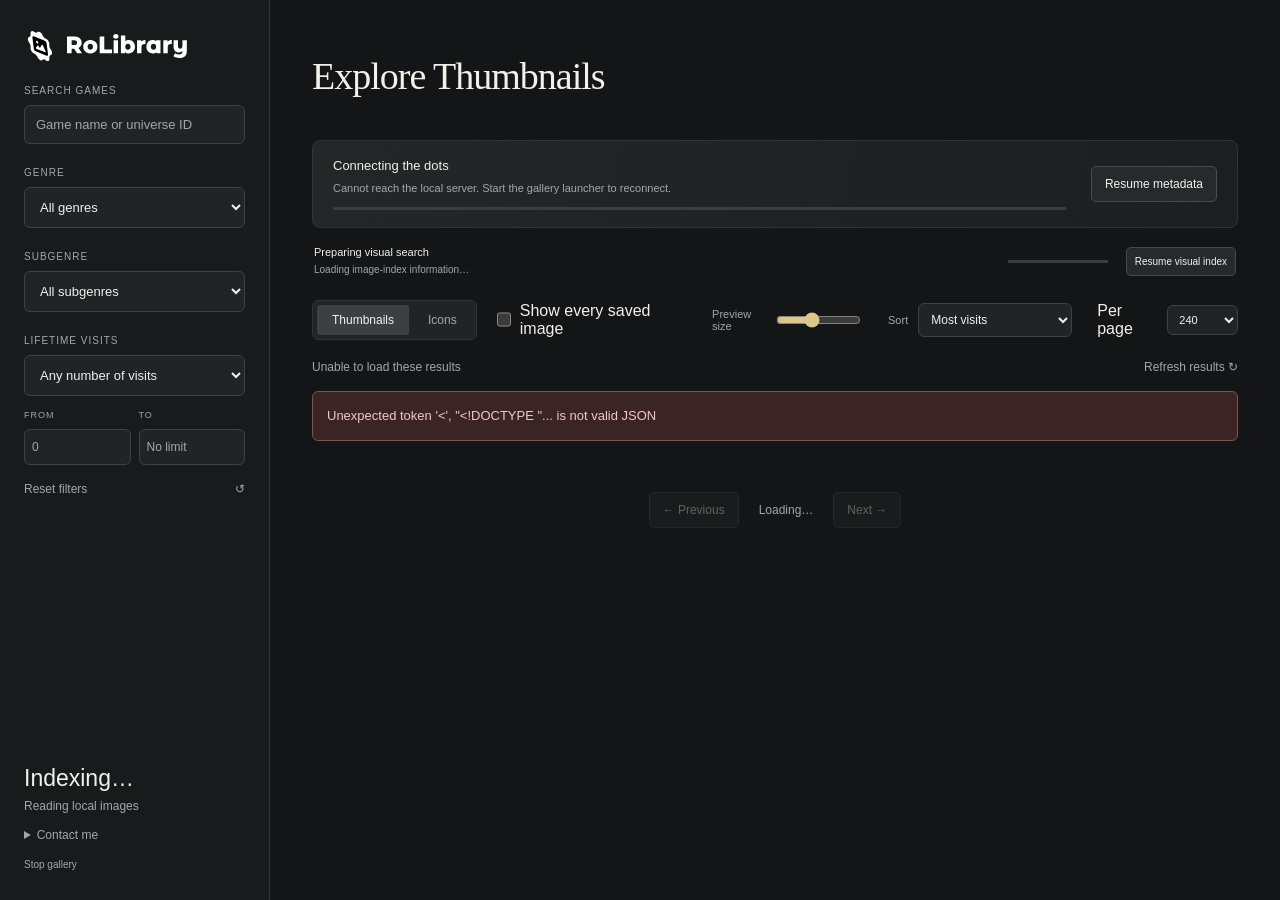
==== index.html @ e54143c8 "Add private thumbnail generator route" ====
<!doctype html>
<html lang="en">
<head>
  <meta charset="utf-8">
  <meta name="viewport" content="width=device-width, initial-scale=1">
  <title>RoLibrary</title>
  <link rel="icon" type="image/svg+xml" href="./blacklogo.svg?v=2">
  <link rel="stylesheet" href="/style.css">
  <script src="/app.js" defer></script>
</head>
<body>
  <aside class="sidebar">
    <div class="brand-header"><a class="brand" href="/"><img class="brand-logo" src="./logo.svg?v=2" alt=""><img class="brand-wordmark" src="./rolibrary.svg" alt="RoLibrary"></a></div>
    <nav id="saved-navigation" aria-label="Saved images" hidden><label for="saved-view">COLLECTIONS</label><select id="saved-view"><option value="">Explore all</option></select><button id="new-collection" class="text-button" type="button">+ New collection</button></nav>
    <form id="filters">
      <label for="search">SEARCH GAMES</label>
      <input id="search" type="search" placeholder="Game name or universe ID" autocomplete="off">
      <label for="genre">GENRE</label>
      <select id="genre"><option value="">All genres</option></select>
      <label for="subgenre">SUBGENRE</label>
      <select id="subgenre"><option value="">All subgenres</option></select>
      <label for="range">LIFETIME VISITS</label>
      <select id="range">
        <option value="">Any number of visits</option>
        <option value="0:100000">0–100K</option>
        <option value="100000:1000000">100K–1M</option>
        <option value="1000000:10000000">1M–10M</option>
        <option value="10000000:100000000">10M–100M</option>
        <option value="100000000:1000000000">100M–1B</option>
        <option value="1000000000:">1B and up</option>
      </select>
      <div class="visit-inputs"><div><label for="min_visits">FROM</label><input id="min_visits" type="number" min="0" step="1" placeholder="0"></div><div><label for="max_visits">TO</label><input id="max_visits" type="number" min="0" step="1" placeholder="No limit"></div></div>
      <button id="clear-filters" class="text-button" type="button">Reset filters <span>↺</span></button>
    </form>
    <div class="collection"><strong id="collection-count">Indexing…</strong><span id="collection-games">Reading local images</span><details class="contact"><summary>Contact me</summary><a href="https://www.roblox.com/users/48069218/profile" target="_blank" rel="noopener noreferrer">Roblox ↗</a><a href="https://discord.com/users/158335089913233408" target="_blank" rel="noopener noreferrer">Discord ↗</a></details><button id="quit" class="text-button" type="button">Stop gallery</button></div>
  </aside>
  <main>
    <header class="page-heading"><h2 id="explore-title">Explore Thumbnails</h2></header>
    <section class="sync-panel" aria-label="Metadata collection"><div class="sync-copy"><strong id="sync-title">Connecting the dots</strong><span id="sync-message">Loading library information…</span><progress id="sync-progress" max="1" value="0" aria-label="Games with metadata"></progress></div><button id="sync-button" class="secondary" type="button">Resume metadata</button></section>
    <section class="visual-panel" aria-label="Visual indexing"><div><strong id="visual-title">Preparing visual search</strong><span id="visual-message">Loading image-index information…</span></div><progress id="visual-progress" max="1" value="0" aria-label="Images visually indexed"></progress><button id="visual-button" class="secondary" type="button">Resume visual index</button></section>
    <section id="similarity-panel" class="similarity-panel" aria-label="Similarity reference" hidden><img id="reference-image" alt="Selected similarity reference"><div class="reference-copy"><span class="eyebrow">FINDING SIMILAR TO</span><strong id="reference-name"></strong></div><button id="clear-similarity" class="text-button" type="button">Exit similarity ×</button></section>
    <div class="toolbar"><div class="segmented" role="group" aria-label="Image type"><button type="button" data-kind="thumbs" aria-pressed="true">Thumbnails</button><button type="button" data-kind="icons" aria-pressed="false">Icons</button></div><div class="toolbar-options"><label class="check-control"><input id="all-images" type="checkbox">Show every saved image</label><label class="size-control" for="size">Preview size<input id="size" type="range" min="180" max="380" value="260"></label><label class="sort-control" for="sort">Sort<select id="sort"><option value="visits">Most visits</option><option value="least">Fewest visits</option><option value="name">Game name</option><option value="recent">Latest saved image</option></select></label><label class="sort-control" for="similarity-mode" hidden>Sort<select id="similarity-mode"><option value="both">Visual + game type</option><option value="visual">Visual appearance</option><option value="type">Game type</option></select></label><label class="page-size-control" for="page-size">Per page<select id="page-size"><option value="60">60</option><option value="120">120</option><option value="240" selected>240</option><option value="480">480</option></select></label></div></div>
    <div class="results-line"><p id="result-count" aria-live="polite">Loading games…</p><button id="refresh" class="text-button" type="button">Refresh results ↻</button></div>
    <div id="error" class="error" role="alert" hidden></div>
    <div id="loading" class="gallery-loading" role="status" hidden><span class="loading-spinner" aria-hidden="true"></span><span id="loading-message">Loading images…</span></div>
    <section id="grid" class="grid" aria-label="Game image gallery" aria-busy="true"></section>
    <div id="empty" class="empty" hidden><span>↗</span><h3>No games in this view.</h3><p>Try a broader genre, fewer words, or a wider visit range.<br>Games still waiting for metadata appear when no metadata filters are applied.</p></div>
    <nav class="pagination" aria-label="Result pages"><button id="previous" class="secondary" type="button" disabled>← Previous</button><span id="page-label">Page 1</span><button id="next" class="secondary" type="button" disabled>Next →</button></nav>
  </main>
  <dialog id="viewer" aria-labelledby="viewer-title">
    <div class="viewer-header"><div><span class="eyebrow" id="viewer-genre"></span><div class="viewer-title-row"><h2 id="viewer-title">Game preview</h2><a id="game-page" class="secondary" target="_blank" rel="noopener noreferrer" aria-label="Open game page" hidden>↗</a></div><p id="viewer-visits" class="viewer-visits"></p></div><button id="close-viewer" class="close-button" aria-label="Close preview" type="button">×</button></div>
    <div class="preview-stage"><button id="image-prev" class="image-nav" aria-label="Previous saved image" type="button">‹</button><img id="preview" alt=""><button id="image-next" class="image-nav" aria-label="Next saved image" type="button">›</button></div>
    <div class="viewer-details"><span id="image-info"></span></div>
    <div id="filmstrip" class="filmstrip" aria-label="Saved images"></div>
    <section class="viewer-actions" aria-label="Image details and actions"><div class="action-buttons"><div id="viewer-saved-actions" hidden></div><button id="thumbnail-add" class="secondary" type="button" hidden>Add as reference</button><a id="open-image" class="secondary" target="_blank" rel="noopener">Open image ↗</a><button id="download-image" class="secondary" type="button">Download image ↓</button><button id="reveal" class="secondary" type="button">Show in Explorer ↗</button><button id="find-similar" class="primary" type="button">Find similar ↗</button></div></section>
    <p id="viewer-error" class="error" role="alert" hidden></p>
  </dialog>
</body>
</html>
---- style.css ----
:root{color-scheme:dark;--background:#131516;--panel:#1b1e20;--line:#303437;--muted:#a0a8ac;--ink:#f1f1e9;--accent:#dcc78b;--card-width:260px;font-family:Segoe UI,Arial,sans-serif;background:var(--background);color:var(--ink)}
*{box-sizing:border-box}body{margin:0}button,input,select{font:inherit}button,a,input,select{touch-action:manipulation}button,a{ -webkit-tap-highlight-color:transparent}button{cursor:pointer}button:disabled{opacity:.35;cursor:default}button,a,input,select{outline-offset:4px}button:focus-visible,a:focus-visible,input:focus-visible,select:focus-visible{outline:2px solid var(--accent)}[hidden]{display:none!important}
.sidebar{position:fixed;inset:0 auto 0 0;width:270px;border-right:1px solid var(--line);padding:30px 24px;display:flex;flex-direction:column;overflow:auto;background:#181b1c}.brand{display:flex;gap:11px;align-items:center;text-decoration:none;color:var(--ink);font-size:11px;font-weight:700;letter-spacing:1.5px}.brand-mark{width:37px;height:37px;border:1px solid #756e54;color:var(--accent);font-size:23px;display:grid;place-items:center;font-family:Georgia,serif}.brand small{display:block;color:var(--muted);font-size:10px;font-weight:400;letter-spacing:.6px;margin-top:6px}.sidebar-intro{margin:46px 0 25px}.eyebrow{font-size:10px;letter-spacing:1.5px;color:var(--muted);font-weight:600}h1{font-family:Georgia,serif;font-size:24px;line-height:1.35;font-weight:400;margin:11px 0 0}.sidebar label{display:block;font-size:10px;letter-spacing:1px;color:var(--muted);margin:23px 0 9px}input,select{width:100%;border:1px solid #3c4245;border-radius:6px;background:#202426;color:var(--ink);padding:11px;font-size:13px}input::placeholder{color:#a0a8ac}select{cursor:pointer}input[type=search]{padding-right:5px}.visit-inputs{display:flex;gap:8px;align-items:end}.visit-inputs>div{min-width:0;flex:1}.visit-inputs>span{padding-bottom:12px;color:var(--muted)}.visit-inputs label{font-size:9px;margin-top:14px}.visit-inputs input{padding:10px 7px;font-size:12px}.text-button{border:0;background:none;color:var(--muted);padding:0;font-size:12px}.text-button:hover{color:var(--accent)}#clear-filters{display:flex;justify-content:space-between;width:100%;padding:17px 0}.collection{margin-top:auto;padding-top:30px;display:flex;flex-direction:column;gap:7px}.collection strong{font-weight:400;font-size:23px}.collection>span:not(.eyebrow){font-size:12px;color:var(--muted)}.local-badge{font-size:9px;letter-spacing:1px;color:var(--muted);margin-top:18px}.local-badge span{display:inline-block;background:#94b69f;width:6px;height:6px;border-radius:50%;margin-right:6px}
main{margin-left:270px;padding:42px 42px 24px;max-width:2200px}.page-heading{display:flex;justify-content:space-between;gap:20px;align-items:center;margin-bottom:30px}h2{font-family:Georgia,serif;font-weight:400;font-size:38px;letter-spacing:-1px;margin:12px 0}h2>span{color:var(--accent)}.page-heading p{color:var(--muted);font-size:14px;margin:0}.edition{font-size:10px;letter-spacing:1.5px;white-space:nowrap;color:#b1a681;border:1px solid #484437;border-radius:3px;padding:9px}.sync-panel{border:1px solid var(--line);border-radius:8px;background:linear-gradient(100deg,#232728,#1b1f20);padding:17px 20px;display:flex;align-items:center;gap:25px;margin-bottom:26px}.sync-copy{flex:1;min-width:0}.sync-copy strong{display:block;font-size:13px;font-weight:500}.sync-copy>span{display:block;font-size:11px;color:var(--muted);margin:7px 0 10px;line-height:1.5}progress{appearance:none;width:100%;height:3px;border:0;display:block;background:#3a3e3f;border-radius:3px}progress::-webkit-progress-bar{background:#3a3e3f}progress::-webkit-progress-value{background:var(--accent)}progress::-moz-progress-bar{background:var(--accent)}.secondary,.primary{display:inline-flex;justify-content:center;align-items:center;text-decoration:none;border:1px solid #464c4e;background:#252a2c;border-radius:5px;color:var(--ink);font-size:12px;padding:10px 13px;white-space:nowrap}.secondary:hover:not(:disabled){background:#343b3d}.primary{background:var(--accent);border-color:var(--accent);color:#24251f}.primary:hover{background:#e9d7a5}.toolbar{display:flex;justify-content:space-between;align-items:center;gap:20px}.segmented{background:#202426;border:1px solid var(--line);border-radius:6px;padding:4px;display:flex;gap:4px}.segmented button{background:none;color:var(--muted);border:0;border-radius:3px;padding:8px 15px;font-size:12px}.segmented button[aria-pressed=true]{background:#3b4142;color:var(--ink)}.toolbar-options{display:flex;gap:25px;align-items:center}.size-control{font-size:11px;color:var(--muted);display:flex;gap:10px;align-items:center}.size-control input{width:85px;padding:0;accent-color:var(--accent)}.sort-control{font-size:11px;color:var(--muted);display:flex;gap:10px;align-items:center}.sort-control select{width:154px;padding:8px;font-size:12px}.results-line{display:flex;justify-content:space-between;align-items:center;gap:12px;margin:20px 0 17px;font-size:12px;color:var(--muted)}.results-line p{margin:0}.grid{display:grid;grid-template-columns:repeat(auto-fill,minmax(min(100%,var(--card-width)),1fr));gap:22px 18px}.card{padding:0;background:none;border:0;text-align:left;color:var(--ink);min-width:0;display:block;border-radius:7px}.card-image{aspect-ratio:16/9;background:#24292b;overflow:hidden;border-radius:7px;position:relative;display:grid;place-items:center}.card-image img{width:100%;height:100%;object-fit:cover;display:block;transition:transform .2s}.icons .card-image{aspect-ratio:1}.card:hover .card-image img{transform:scale(1.035)}.image-total{position:absolute;bottom:9px;right:9px;border-radius:4px;padding:4px 6px;font-size:10px;color:#fff;background:#16191cdd}.card h3{font-size:13px;font-weight:500;white-space:nowrap;text-overflow:ellipsis;overflow:hidden;margin:12px 0 7px}.card-meta{display:flex;justify-content:space-between;gap:8px;font-size:10px;color:var(--muted);line-height:1.5}.card-meta>span:first-child{white-space:nowrap;overflow:hidden;text-overflow:ellipsis}.card-meta>span:last-child{color:var(--accent);white-space:nowrap}.card-subgenre{display:block;color:#959fa3;font-size:10px;margin-top:4px}.empty{text-align:center;padding:80px 20px;border:1px dashed var(--line);border-radius:8px}.empty>span{font-size:40px;color:var(--accent)}.empty h3{font-family:Georgia,serif;font-size:26px;font-weight:400}.empty p{font-size:13px;line-height:1.8;color:var(--muted)}.error{padding:14px;background:#3a2524;border:1px solid #80524d;border-radius:6px;color:#f2c8c2;font-size:13px;line-height:1.6;margin-bottom:15px}.pagination{display:flex;justify-content:center;align-items:center;gap:20px;margin:36px 0;font-size:12px;color:var(--muted)}footer{display:flex;justify-content:space-between;gap:15px;border-top:1px solid var(--line);padding-top:20px;font-size:10px;color:var(--muted);line-height:1.6}
dialog{background:#1c2022;color:var(--ink);border:1px solid #454c4f;border-radius:12px;width:min(1150px,94vw);max-height:94vh;padding:22px;overflow:auto}dialog::backdrop{background:#080b0de8}.viewer-header{display:flex;justify-content:space-between;gap:20px;align-items:start;margin-bottom:18px}.viewer-header h2{font-family:Segoe UI,Arial,sans-serif;letter-spacing:0;font-size:22px;font-weight:500;margin:8px 0 0}.close-button{background:#313739;border:0;color:var(--ink);width:34px;height:34px;font-size:26px;border-radius:50%;flex-shrink:0}.preview-stage{height:min(53vh,590px);background:#111416;border-radius:7px;display:flex;align-items:center;justify-content:space-between;padding:12px;gap:12px}.preview-stage img{height:100%;max-width:calc(100% - 100px);object-fit:contain;min-width:0}.image-nav{border:1px solid #454c4f;background:#262d30;color:var(--ink);width:36px;height:44px;border-radius:5px;font-size:28px;flex-shrink:0}.viewer-details{display:flex;justify-content:space-between;color:var(--muted);font-size:12px;gap:15px;margin:15px 0}.filmstrip{display:flex;gap:9px;overflow:auto;padding:4px 0 12px}.filmstrip button{padding:3px;background:none;border:2px solid transparent;border-radius:5px;flex-shrink:0}.filmstrip button[aria-pressed=true]{border-color:var(--accent)}.filmstrip img{height:62px;width:105px;object-fit:contain;display:block;background:#111416}.viewer-actions{border-top:1px solid var(--line);padding-top:14px;margin-top:4px;display:flex;align-items:center;justify-content:space-between;gap:16px}.viewer-actions>div:last-child{display:flex;gap:8px}.viewer-actions p{font-size:11px;margin:0 0 6px;overflow-wrap:anywhere}.viewer-actions span{font-size:10px;color:var(--muted)}.missing-image{color:var(--muted);padding:20px;font-size:12px}
@media(min-width:1800px){main{padding:48px 60px}}@media(max-width:1100px){main{padding:30px 24px}.sidebar{width:235px;padding:25px 18px}main{margin-left:235px}.edition,.size-control{display:none}h2{font-size:30px}.toolbar-options{gap:10px}.toolbar{gap:10px}}@media(max-width:720px){.sidebar{position:static;width:auto;border-right:0;border-bottom:1px solid var(--line);padding:20px}.sidebar-intro,.collection{display:none}#filters{display:grid;grid-template-columns:1fr 1fr;gap:10px;margin-top:18px}#filters>label{display:none}#filters>input,#filters>select{min-width:0}#search{grid-column:1/-1}.visit-inputs{grid-column:1/-1}.visit-inputs label{margin-top:0}#clear-filters{grid-column:1/-1;padding:4px 0}main{margin-left:0;padding:25px 18px}.page-heading{margin-bottom:22px}h2{font-size:29px}.sync-panel{padding:14px;gap:12px}.sync-panel .secondary{font-size:10px;padding:9px}.toolbar{flex-wrap:wrap}.toolbar-options{margin-left:auto}.segmented button{padding:8px 11px}.sort-control{gap:6px}.sort-control select{width:135px}.grid{gap:20px 12px;grid-template-columns:repeat(auto-fill,minmax(min(100%,210px),1fr))}.viewer-actions{flex-direction:column;align-items:stretch}.viewer-actions>div:last-child{justify-content:end}.viewer-header h2{font-size:18px}.viewer-details{font-size:10px}.preview-stage{height:40vh;padding:6px;gap:6px}.preview-stage img{max-width:calc(100% - 72px)}.image-nav{width:27px}.viewer-actions .secondary,.viewer-actions .primary{font-size:11px}footer{flex-direction:column}dialog{padding:15px}}
@media(prefers-reduced-motion:reduce){*{scroll-behavior:auto!important;transition:none!important}}


.visual-panel{display:flex;align-items:center;gap:18px;padding:0 2px 22px;margin-top:-8px;color:var(--muted)}.visual-panel>div{flex:1;min-width:0}.visual-panel strong{font-size:11px;font-weight:500;display:block;color:var(--ink)}.visual-panel span{font-size:10px;line-height:1.6;display:block;margin-top:4px}.visual-panel progress{width:100px}.visual-panel button{font-size:10px;padding:8px}.similarity-panel{border:1px solid #766d4d;background:#282920;border-radius:8px;padding:14px;display:flex;align-items:center;gap:16px;margin-bottom:22px}.similarity-panel>img{width:100px;height:65px;object-fit:contain;background:#131516;border-radius:4px}.reference-copy{flex:1;min-width:0}.reference-copy strong{display:block;font-size:13px;font-weight:500;margin-top:7px}.similarity-panel label{font-size:10px;color:var(--muted)}.similarity-panel select{display:block;margin-top:6px;font-size:12px;padding:7px}.view-options{display:flex;align-items:center;justify-content:space-between;margin-top:20px;padding-top:16px;border-top:1px solid var(--line);color:var(--muted);font-size:11px}.check-control{display:flex;gap:9px;align-items:center;cursor:pointer}.check-control input{width:15px;height:15px;accent-color:var(--accent);margin:0}.page-size-control{display:flex;gap:10px;align-items:center}.page-size-control select{width:75px;padding:7px;font-size:11px}.match-score{display:inline-block;color:var(--accent);font-size:10px;margin-top:7px;border:1px solid #494632;padding:3px 6px;border-radius:3px}#quit{align-self:start;margin-top:10px;font-size:10px}#sort:disabled{opacity:.8}.card-image img{pointer-events:none}
@media(max-width:720px){.visual-panel{flex-wrap:wrap;gap:10px}.visual-panel progress{width:70px}.similarity-panel{flex-wrap:wrap;gap:10px}.similarity-panel>img{width:70px;height:50px}.similarity-panel label{margin-left:auto}.similarity-panel select{width:160px}.viewer-actions>div:last-child{flex-wrap:wrap}}
.gallery-loading{display:flex;flex-direction:column;align-items:center;justify-content:center;gap:16px;min-height:240px;color:var(--muted);font-size:13px}.gallery-loading[hidden]{display:none!important}.loading-spinner{width:28px;height:28px;border:2px solid var(--line);border-top-color:var(--accent);border-radius:50%;animation:gallery-spin .8s linear infinite}@keyframes gallery-spin{to{transform:rotate(360deg)}}@media(prefers-reduced-motion:reduce){.loading-spinner{animation:none}}

.viewer-actions strong{display:block;font-size:12px;margin-bottom:6px}.viewer-actions .action-buttons{display:flex;flex-wrap:wrap;justify-content:flex-end;align-items:center;gap:8px}.viewer-actions #viewer-saved-actions{display:flex;gap:8px;margin:0}.viewer-actions #viewer-saved-actions[hidden]{display:none}

.viewer-title-row{display:flex;align-items:center;flex-wrap:wrap;gap:12px}.viewer-title-row h2{margin:8px 0}.viewer-actions>.action-buttons:only-child{margin-left:auto}.viewer-actions>div:not(.action-buttons){display:block}

.viewer-visits{margin:0;color:var(--muted);font-size:12px}


.brand-logo{width:32px;height:32px;object-fit:contain;flex:none}.brand-wordmark{display:block;width:120px;height:auto}

.contact{margin:8px 0 0;font-size:12px;color:var(--muted)}.contact summary{cursor:pointer}.contact a{display:block;margin-top:8px;color:var(--ink);text-decoration:none}.contact a:hover{text-decoration:underline}
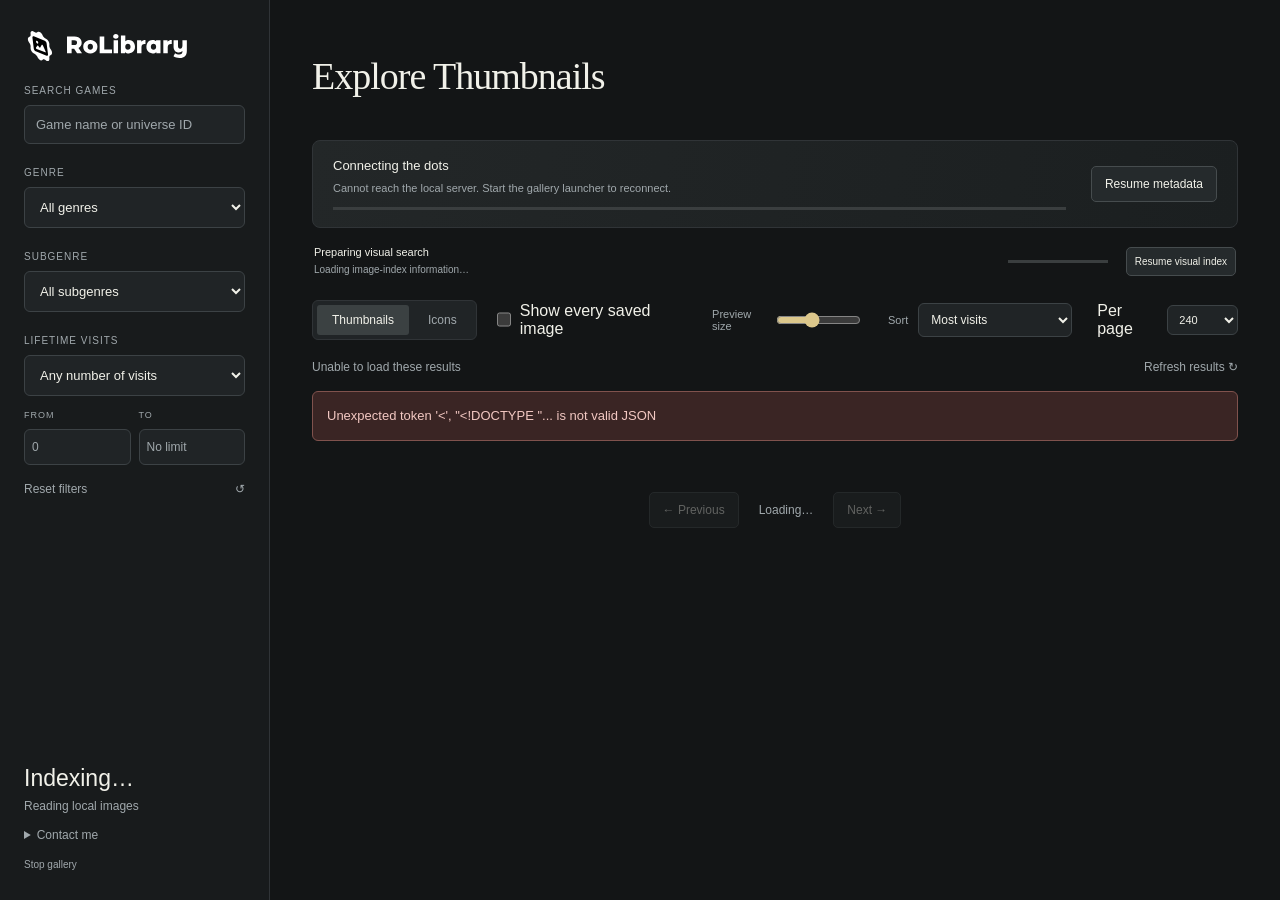
==== commit f3ce5667: "Show Roblox charts as thumbnail cards" ====
--- a/index.html
+++ b/index.html
@@ -1,60 +1,61 @@
-<!doctype html>
-<html lang="en">
-<head>
-  <meta charset="utf-8">
-  <meta name="viewport" content="width=device-width, initial-scale=1">
-  <title>RoLibrary</title>
-  <link rel="icon" type="image/svg+xml" href="./blacklogo.svg?v=2">
-  <link rel="stylesheet" href="/style.css">
-  <script src="/app.js" defer></script>
-</head>
-<body>
-  <aside class="sidebar">
-    <div class="brand-header"><a class="brand" href="/"><img class="brand-logo" src="./logo.svg?v=2" alt=""><img class="brand-wordmark" src="./rolibrary.svg" alt="RoLibrary"></a></div>
-    <nav id="saved-navigation" aria-label="Saved images" hidden><label for="saved-view">COLLECTIONS</label><select id="saved-view"><option value="">Explore all</option></select><button id="new-collection" class="text-button" type="button">+ New collection</button></nav>
-    <form id="filters">
-      <label for="search">SEARCH GAMES</label>
-      <input id="search" type="search" placeholder="Game name or universe ID" autocomplete="off">
-      <label for="genre">GENRE</label>
-      <select id="genre"><option value="">All genres</option></select>
-      <label for="subgenre">SUBGENRE</label>
-      <select id="subgenre"><option value="">All subgenres</option></select>
-      <label for="range">LIFETIME VISITS</label>
-      <select id="range">
-        <option value="">Any number of visits</option>
-        <option value="0:100000">0–100K</option>
-        <option value="100000:1000000">100K–1M</option>
-        <option value="1000000:10000000">1M–10M</option>
-        <option value="10000000:100000000">10M–100M</option>
-        <option value="100000000:1000000000">100M–1B</option>
-        <option value="1000000000:">1B and up</option>
-      </select>
-      <div class="visit-inputs"><div><label for="min_visits">FROM</label><input id="min_visits" type="number" min="0" step="1" placeholder="0"></div><div><label for="max_visits">TO</label><input id="max_visits" type="number" min="0" step="1" placeholder="No limit"></div></div>
-      <button id="clear-filters" class="text-button" type="button">Reset filters <span>↺</span></button>
-    </form>
-    <div class="collection"><strong id="collection-count">Indexing…</strong><span id="collection-games">Reading local images</span><details class="contact"><summary>Contact me</summary><a href="https://www.roblox.com/users/48069218/profile" target="_blank" rel="noopener noreferrer">Roblox ↗</a><a href="https://discord.com/users/158335089913233408" target="_blank" rel="noopener noreferrer">Discord ↗</a></details><button id="quit" class="text-button" type="button">Stop gallery</button></div>
-  </aside>
-  <main>
-    <header class="page-heading"><h2 id="explore-title">Explore Thumbnails</h2></header>
-    <section class="sync-panel" aria-label="Metadata collection"><div class="sync-copy"><strong id="sync-title">Connecting the dots</strong><span id="sync-message">Loading library information…</span><progress id="sync-progress" max="1" value="0" aria-label="Games with metadata"></progress></div><button id="sync-button" class="secondary" type="button">Resume metadata</button></section>
-    <section class="visual-panel" aria-label="Visual indexing"><div><strong id="visual-title">Preparing visual search</strong><span id="visual-message">Loading image-index information…</span></div><progress id="visual-progress" max="1" value="0" aria-label="Images visually indexed"></progress><button id="visual-button" class="secondary" type="button">Resume visual index</button></section>
-    <section id="similarity-panel" class="similarity-panel" aria-label="Similarity reference" hidden><img id="reference-image" alt="Selected similarity reference"><div class="reference-copy"><span class="eyebrow">FINDING SIMILAR TO</span><strong id="reference-name"></strong></div><button id="clear-similarity" class="text-button" type="button">Exit similarity ×</button></section>
-    <div class="toolbar"><div class="segmented" role="group" aria-label="Image type"><button type="button" data-kind="thumbs" aria-pressed="true">Thumbnails</button><button type="button" data-kind="icons" aria-pressed="false">Icons</button></div><div class="toolbar-options"><label class="check-control"><input id="all-images" type="checkbox">Show every saved image</label><label class="size-control" for="size">Preview size<input id="size" type="range" min="180" max="380" value="260"></label><label class="sort-control" for="sort">Sort<select id="sort"><option value="visits">Most visits</option><option value="least">Fewest visits</option><option value="name">Game name</option><option value="recent">Latest saved image</option></select></label><label class="sort-control" for="similarity-mode" hidden>Sort<select id="similarity-mode"><option value="both">Visual + game type</option><option value="visual">Visual appearance</option><option value="type">Game type</option></select></label><label class="page-size-control" for="page-size">Per page<select id="page-size"><option value="60">60</option><option value="120">120</option><option value="240" selected>240</option><option value="480">480</option></select></label></div></div>
-    <div class="results-line"><p id="result-count" aria-live="polite">Loading games…</p><button id="refresh" class="text-button" type="button">Refresh results ↻</button></div>
-    <div id="error" class="error" role="alert" hidden></div>
-    <div id="loading" class="gallery-loading" role="status" hidden><span class="loading-spinner" aria-hidden="true"></span><span id="loading-message">Loading images…</span></div>
-    <section id="grid" class="grid" aria-label="Game image gallery" aria-busy="true"></section>
-    <div id="empty" class="empty" hidden><span>↗</span><h3>No games in this view.</h3><p>Try a broader genre, fewer words, or a wider visit range.<br>Games still waiting for metadata appear when no metadata filters are applied.</p></div>
-    <nav class="pagination" aria-label="Result pages"><button id="previous" class="secondary" type="button" disabled>← Previous</button><span id="page-label">Page 1</span><button id="next" class="secondary" type="button" disabled>Next →</button></nav>
-  </main>
-  <dialog id="viewer" aria-labelledby="viewer-title">
-    <div class="viewer-header"><div><span class="eyebrow" id="viewer-genre"></span><div class="viewer-title-row"><h2 id="viewer-title">Game preview</h2><a id="game-page" class="secondary" target="_blank" rel="noopener noreferrer" aria-label="Open game page" hidden>↗</a></div><p id="viewer-visits" class="viewer-visits"></p></div><button id="close-viewer" class="close-button" aria-label="Close preview" type="button">×</button></div>
-    <div class="preview-stage"><button id="image-prev" class="image-nav" aria-label="Previous saved image" type="button">‹</button><img id="preview" alt=""><button id="image-next" class="image-nav" aria-label="Next saved image" type="button">›</button></div>
-    <div class="viewer-details"><span id="image-info"></span></div>
-    <div id="filmstrip" class="filmstrip" aria-label="Saved images"></div>
-    <section class="viewer-actions" aria-label="Image details and actions"><div class="action-buttons"><div id="viewer-saved-actions" hidden></div><button id="thumbnail-add" class="secondary" type="button" hidden>Add as reference</button><a id="open-image" class="secondary" target="_blank" rel="noopener">Open image ↗</a><button id="download-image" class="secondary" type="button">Download image ↓</button><button id="reveal" class="secondary" type="button">Show in Explorer ↗</button><button id="find-similar" class="primary" type="button">Find similar ↗</button></div></section>
-    <p id="viewer-error" class="error" role="alert" hidden></p>
-  </dialog>
-</body>
-</html>
-
+<!doctype html>
+<html lang="en">
+<head>
+  <meta charset="utf-8">
+  <meta name="viewport" content="width=device-width, initial-scale=1">
+  <title>RoLibrary</title>
+  <link rel="icon" type="image/svg+xml" href="./blacklogo.svg?v=2">
+  <link rel="stylesheet" href="/style.css">
+  <script src="/app.js" defer></script>
+</head>
+<body>
+  <aside class="sidebar">
+    <div class="brand-header"><a class="brand" href="/"><img class="brand-logo" src="./logo.svg?v=2" alt=""><img class="brand-wordmark" src="./rolibrary.svg" alt="RoLibrary"></a></div>
+    <nav id="saved-navigation" aria-label="Saved images" hidden><label for="saved-view">COLLECTIONS</label><select id="saved-view"><option value="">Explore all</option></select><button id="new-collection" class="text-button" type="button">+ New collection</button></nav>
+    <form id="filters">
+      <label for="search">SEARCH GAMES</label>
+      <input id="search" type="search" placeholder="Game name or universe ID" autocomplete="off">
+      <label for="genre">GENRE</label>
+      <select id="genre"><option value="">All genres</option></select>
+      <label for="subgenre">SUBGENRE</label>
+      <select id="subgenre"><option value="">All subgenres</option></select>
+      <label for="range">LIFETIME VISITS</label>
+      <select id="range">
+        <option value="">Any number of visits</option>
+        <option value="0:100000">0–100K</option>
+        <option value="100000:1000000">100K–1M</option>
+        <option value="1000000:10000000">1M–10M</option>
+        <option value="10000000:100000000">10M–100M</option>
+        <option value="100000000:1000000000">100M–1B</option>
+        <option value="1000000000:">1B and up</option>
+      </select>
+      <div class="visit-inputs"><div><label for="min_visits">FROM</label><input id="min_visits" type="number" min="0" step="1" placeholder="0"></div><div><label for="max_visits">TO</label><input id="max_visits" type="number" min="0" step="1" placeholder="No limit"></div></div>
+      <button id="clear-filters" class="text-button" type="button">Reset filters <span>↺</span></button>
+    </form>
+    <div class="collection"><strong id="collection-count">Indexing…</strong><span id="collection-games">Reading local images</span><details class="contact"><summary>Contact me</summary><a href="https://www.roblox.com/users/48069218/profile" target="_blank" rel="noopener noreferrer">Roblox ↗</a><a href="https://discord.com/users/158335089913233408" target="_blank" rel="noopener noreferrer">Discord ↗</a></details><button id="quit" class="text-button" type="button">Stop gallery</button></div>
+  </aside>
+  <main>
+    <header class="page-heading"><h2 id="explore-title">Explore Thumbnails</h2></header>
+    <section class="sync-panel" aria-label="Metadata collection"><div class="sync-copy"><strong id="sync-title">Connecting the dots</strong><span id="sync-message">Loading library information…</span><progress id="sync-progress" max="1" value="0" aria-label="Games with metadata"></progress></div><button id="sync-button" class="secondary" type="button">Resume metadata</button></section>
+    <section class="visual-panel" aria-label="Visual indexing"><div><strong id="visual-title">Preparing visual search</strong><span id="visual-message">Loading image-index information…</span></div><progress id="visual-progress" max="1" value="0" aria-label="Images visually indexed"></progress><button id="visual-button" class="secondary" type="button">Resume visual index</button></section>
+    <section id="similarity-panel" class="similarity-panel" aria-label="Similarity reference" hidden><img id="reference-image" alt="Selected similarity reference"><div class="reference-copy"><span class="eyebrow">FINDING SIMILAR TO</span><strong id="reference-name"></strong></div><button id="clear-similarity" class="text-button" type="button">Exit similarity ×</button></section>
+    <div class="toolbar"><div id="toolbar-primary" class="toolbar-primary"><div class="segmented" role="group" aria-label="Image type"><button type="button" data-kind="thumbs" aria-pressed="true">Thumbnails</button><button type="button" data-kind="icons" aria-pressed="false">Icons</button></div><button id="open-charts" class="secondary" type="button" hidden aria-pressed="false">Top charts</button></div><div class="toolbar-options"><label class="check-control"><input id="all-images" type="checkbox">Show every saved image</label><label class="size-control" for="size">Preview size<input id="size" type="range" min="180" max="380" value="260"></label><label class="sort-control" for="sort">Sort<select id="sort"><option value="visits">Most visits</option><option value="least">Fewest visits</option><option value="name">Game name</option><option value="recent">Latest saved image</option></select></label><label class="sort-control" for="similarity-mode" hidden>Sort<select id="similarity-mode"><option value="both">Visual + game type</option><option value="visual">Visual appearance</option><option value="type">Game type</option></select></label><label class="page-size-control" for="page-size">Per page<select id="page-size"><option value="60">60</option><option value="120">120</option><option value="240" selected>240</option><option value="480">480</option></select></label></div></div>
+    <div class="results-line"><p id="result-count" aria-live="polite">Loading games…</p><button id="refresh" class="text-button" type="button">Refresh results ↻</button></div>
+    <div id="chart-controls" class="chart-controls" hidden><label for="chart-genre">Genre<select id="chart-genre" disabled></select></label><label for="chart-subgenre">Subgenre<select id="chart-subgenre" disabled></select></label><span id="chart-status" role="status"></span></div>
+    <div id="error" class="error" role="alert" hidden></div>
+    <div id="loading" class="gallery-loading" role="status" hidden><span class="loading-spinner" aria-hidden="true"></span><span id="loading-message">Loading images…</span></div>
+    <section id="grid" class="grid" aria-label="Game image gallery" aria-busy="true"></section>
+    <div id="empty" class="empty" hidden><span>↗</span><h3>No games in this view.</h3><p>Try a broader genre, fewer words, or a wider visit range.<br>Games still waiting for metadata appear when no metadata filters are applied.</p></div>
+    <nav class="pagination" aria-label="Result pages"><button id="previous" class="secondary" type="button" disabled>← Previous</button><span id="page-label">Page 1</span><button id="next" class="secondary" type="button" disabled>Next →</button></nav>
+  </main>
+    <dialog id="viewer" aria-labelledby="viewer-title">
+    <div class="viewer-header"><div><span class="eyebrow" id="viewer-genre"></span><div class="viewer-title-row"><h2 id="viewer-title">Game preview</h2><a id="game-page" class="secondary" target="_blank" rel="noopener noreferrer" aria-label="Open game page" hidden>↗</a></div><p id="viewer-visits" class="viewer-visits"></p></div><button id="close-viewer" class="close-button" aria-label="Close preview" type="button">×</button></div>
+    <div class="preview-stage"><button id="image-prev" class="image-nav" aria-label="Previous saved image" type="button">‹</button><img id="preview" alt=""><button id="image-next" class="image-nav" aria-label="Next saved image" type="button">›</button></div>
+    <div class="viewer-details"><span id="image-info"></span></div>
+    <div id="filmstrip" class="filmstrip" aria-label="Saved images"></div>
+    <section class="viewer-actions" aria-label="Image details and actions"><div class="action-buttons"><div id="viewer-saved-actions" hidden></div><a id="open-image" class="secondary" target="_blank" rel="noopener">Open image ↗</a><button id="download-image" class="secondary" type="button">Download image ↓</button><button id="reveal" class="secondary" type="button">Show in Explorer ↗</button><button id="find-similar" class="primary" type="button">Find similar ↗</button></div></section>
+    <p id="viewer-error" class="error" role="alert" hidden></p>
+  </dialog>
+</body>
+</html>
+
--- a/style.css
+++ b/style.css
@@ -21,3 +21,6 @@
 .brand-logo{width:32px;height:32px;object-fit:contain;flex:none}.brand-wordmark{display:block;width:120px;height:auto}
 
 .contact{margin:8px 0 0;font-size:12px;color:var(--muted)}.contact summary{cursor:pointer}.contact a{display:block;margin-top:8px;color:var(--ink);text-decoration:none}.contact a:hover{text-decoration:underline}
+
+.toolbar-primary{display:flex;align-items:center;gap:8px}.toolbar-primary>.secondary[aria-pressed=true]{filter:brightness(1.3)}.chart-controls{display:flex;align-items:center;flex-wrap:wrap;gap:12px;margin:16px 0;color:var(--muted);font-size:12px}.chart-controls label{display:flex;align-items:center;gap:8px}.chart-controls select{min-width:150px}#chart-controls[hidden]{display:none!important}
+.chart-card{min-width:0}.chart-card>.card{width:100%;height:100%;text-decoration:none}.chart-card .chart-open{margin:12px;display:inline-flex}.chart-card>.card>h3{white-space:normal}
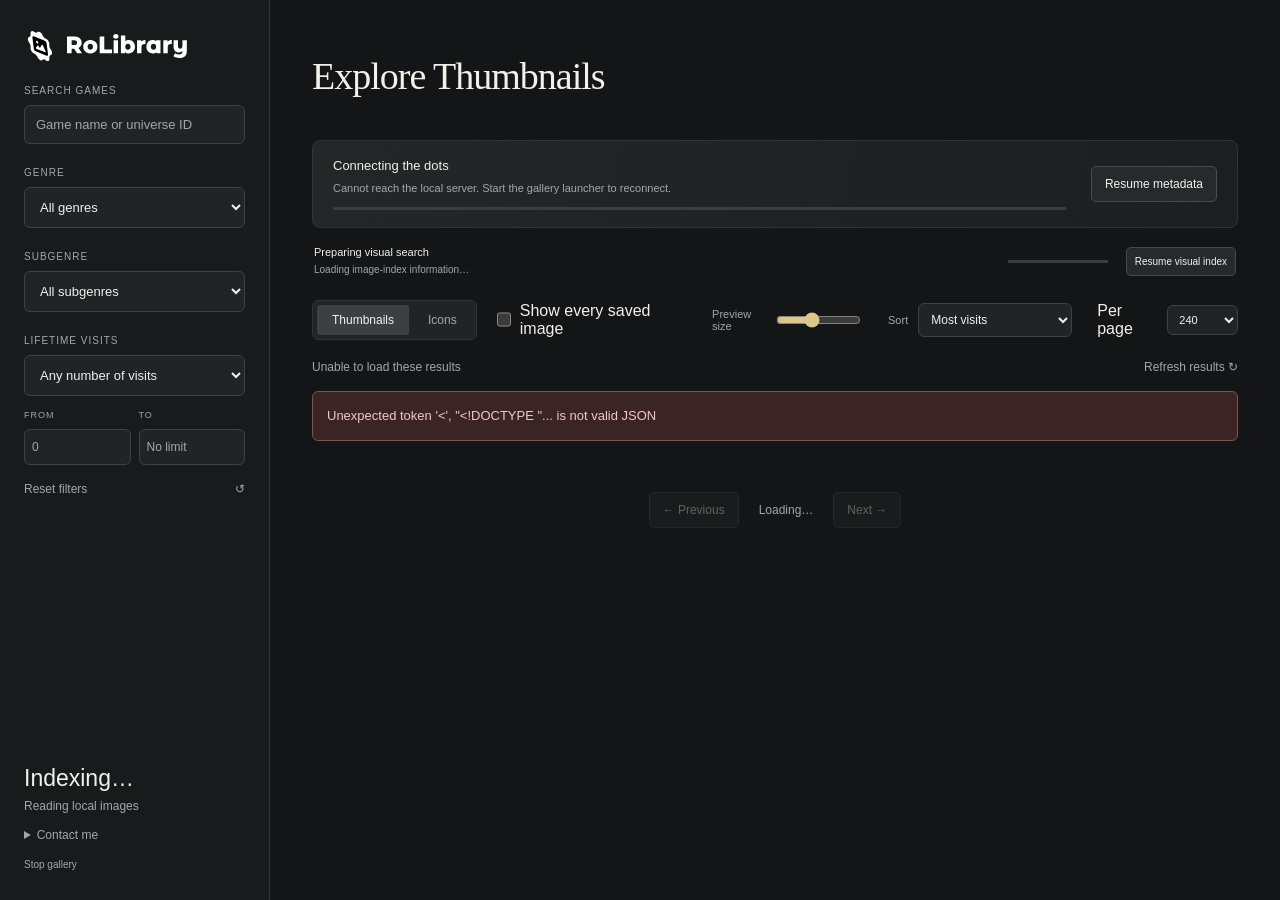
==== commit c6cb44a2: "Add thumbnail edits and unify chart previews" ====
--- a/index.html
+++ b/index.html
@@ -50,7 +50,7 @@
   </main>
     <dialog id="viewer" aria-labelledby="viewer-title">
     <div class="viewer-header"><div><span class="eyebrow" id="viewer-genre"></span><div class="viewer-title-row"><h2 id="viewer-title">Game preview</h2><a id="game-page" class="secondary" target="_blank" rel="noopener noreferrer" aria-label="Open game page" hidden>↗</a></div><p id="viewer-visits" class="viewer-visits"></p></div><button id="close-viewer" class="close-button" aria-label="Close preview" type="button">×</button></div>
-    <div class="preview-stage"><button id="image-prev" class="image-nav" aria-label="Previous saved image" type="button">‹</button><img id="preview" alt=""><button id="image-next" class="image-nav" aria-label="Next saved image" type="button">›</button></div>
+    <div class="preview-stage"><button id="image-prev" class="image-nav" aria-label="Previous saved image" type="button">‹</button><img id="preview" alt=""><span id="preview-unavailable" class="missing-image" hidden>Image unavailable</span><button id="image-next" class="image-nav" aria-label="Next saved image" type="button">›</button></div>
     <div class="viewer-details"><span id="image-info"></span></div>
     <div id="filmstrip" class="filmstrip" aria-label="Saved images"></div>
     <section class="viewer-actions" aria-label="Image details and actions"><div class="action-buttons"><div id="viewer-saved-actions" hidden></div><a id="open-image" class="secondary" target="_blank" rel="noopener">Open image ↗</a><button id="download-image" class="secondary" type="button">Download image ↓</button><button id="reveal" class="secondary" type="button">Show in Explorer ↗</button><button id="find-similar" class="primary" type="button">Find similar ↗</button></div></section>
